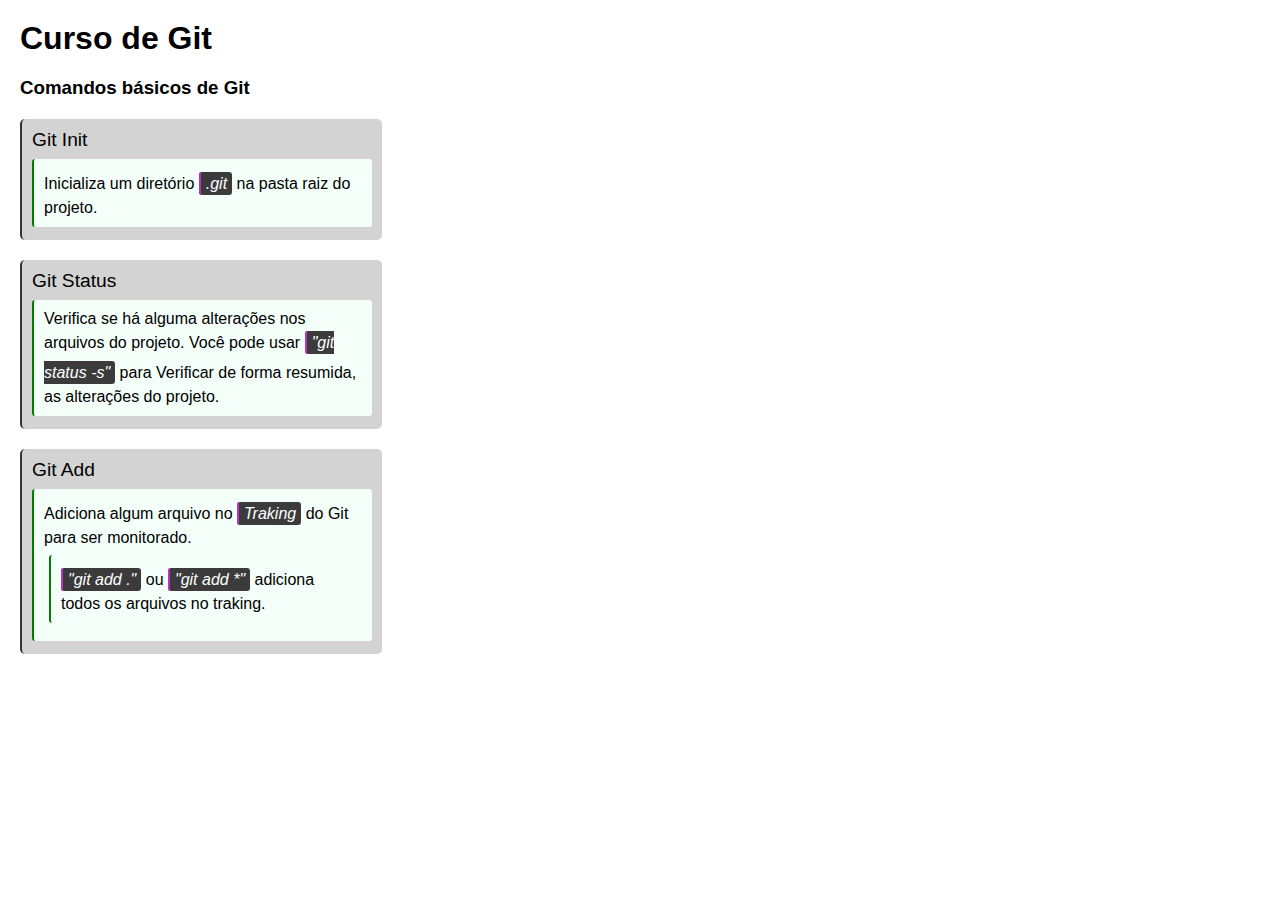
==== HTML/index.html @ 8a2252b7 "adicionando arquivos base do projeto" ====
<!DOCTYPE html>
<html lang="pt-br">
<head>
    <link   rel="stylesheet" href="../CSS/style.css" />
    <meta charset="UTF-8">
    <meta http-equiv="X-UA-Compatible" content="IE=edge">
    <meta name="viewport" content="width=device-width, initial-scale=1.0">
    <title>Curso de Git</title>
</head>
<body>
    <h1>Curso de Git</h1>

    <h3>Comandos básicos de Git</h3>

    <div id="command-box">
        <div class="command-title">Git Init</div>
        <div class="command-des">
            <p>
                Inicializa um diretório <span class="destak">.git</span>
                na pasta raiz do projeto.
            </p>
        </div>
    </div>
    <div id="command-box">
        <div class="command-title">Git Status</div>
        <div class="command-des">
            <p>
                Verifica se há alguma alterações nos arquivos do projeto.
            </p>
            <p>
                Você pode usar <div class="destak">"git status -s"</div>
                para Verificar de forma resumida, as alterações do projeto.
            </p>
        </div>
    </div>
    <div id="command-box">
        <div class="command-title">Git Add</div>
        <div class="command-des">
            <p>
                Adiciona algum arquivo no <div class="destak">Traking</div>
                do Git para ser monitorado.
            </p>
        <div class="command-des">
            <p>
                <div class="destak">"git add ."</div> ou <div class="destak">"git add *"</div> adiciona todos os arquivos
                no traking.
            </p>
        </div>
        </div>
    </div>
</body>
</html>
---- CSS/style.css ----
*{
    padding: 0;
    margin: 0;
    font-family: 'Gill Sans', 'Gill Sans MT', Calibri, 'Trebuchet MS', sans-serif;
}

.destak {
    background-color: rgb(59, 59, 59);
    width: 100px;
    padding: 3px 5px;
    color: #fff;
    font-style: italic;
    text-align: center;
    line-height: 30px;
    border-radius: 3px;
    display: inline;
    border-left: 2px solid rgb(186, 51, 190);
}

h1, h3 {
    margin: 20px;
}

p {
    display: inline;
}

#command-box {
    padding: 5px;
    margin: 20px;
    background-color: rgb(211, 211, 211);
    width: 350px;
    border-radius: 5px;
    border-left: 2px solid #333;
}

.command-title {
    margin: 5px;
    font-size: larger;
}

.command-des {
    padding: 10px;
    margin: 8px 5px;
    background-color: mintcream;
    border-radius: 3px;
    border-left: 2px solid green;
}
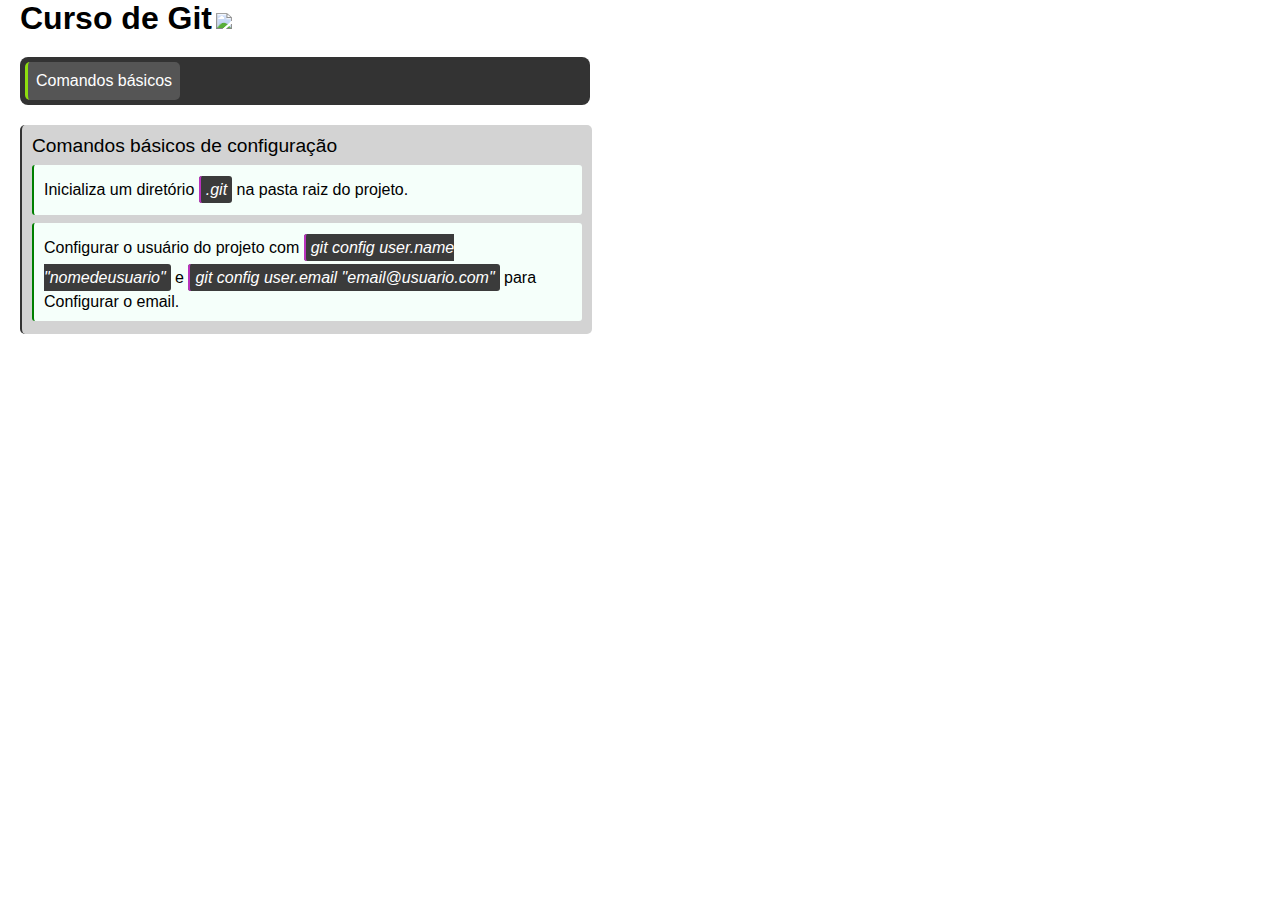
==== commit 7f32b233: "Modificando menu de navegação" ====
--- a/HTML/index.html
+++ b/HTML/index.html
@@ -8,44 +8,29 @@
     <title>Curso de Git</title>
 </head>
 <body>
-    <h1>Curso de Git</h1>
+    <h1>Curso de Git</h1> <img src="https://git-scm.com/images/logos/logomark-orange.png" class="git-logo">
 
-    <h3>Comandos básicos de Git</h3>
+    <div id="nav-bar">
+        <div class="nav-item">
+            <div class="nav-title">
+                <a href="../HTML/comandos-basicos.html">Comandos básicos</a>
+            </div>
+        </div>
+    </div>
 
     <div id="command-box">
-        <div class="command-title">Git Init</div>
+        <div class="command-title">Comandos básicos de configuração</div>
         <div class="command-des">
             <p>
                 Inicializa um diretório <span class="destak">.git</span>
                 na pasta raiz do projeto.
             </p>
         </div>
-    </div>
-    <div id="command-box">
-        <div class="command-title">Git Status</div>
         <div class="command-des">
             <p>
-                Verifica se há alguma alterações nos arquivos do projeto.
+                Configurar o usuário do projeto com <span class="destak">git config user.name "nomedeusuario"</span>
+                e <div class="destak">git config user.email "email@usuario.com"</div> para Configurar o email.
             </p>
-            <p>
-                Você pode usar <div class="destak">"git status -s"</div>
-                para Verificar de forma resumida, as alterações do projeto.
-            </p>
-        </div>
-    </div>
-    <div id="command-box">
-        <div class="command-title">Git Add</div>
-        <div class="command-des">
-            <p>
-                Adiciona algum arquivo no <div class="destak">Traking</div>
-                do Git para ser monitorado.
-            </p>
-        <div class="command-des">
-            <p>
-                <div class="destak">"git add ."</div> ou <div class="destak">"git add *"</div> adiciona todos os arquivos
-                no traking.
-            </p>
-        </div>
         </div>
     </div>
 </body>
--- a/CSS/style.css
+++ b/CSS/style.css
@@ -7,7 +7,7 @@
 .destak {
     background-color: rgb(59, 59, 59);
     width: 100px;
-    padding: 3px 5px;
+    padding: 5px;
     color: #fff;
     font-style: italic;
     text-align: center;
@@ -17,21 +17,53 @@
     border-left: 2px solid rgb(186, 51, 190);
 }
 
+.git-logo {
+    width: 50px;
+    display: flexbox;
+}
+
 h1, h3 {
-    margin: 20px;
+    margin-left: 20px;
+    display: inline;
 }
 
 p {
     display: inline;
 }
 
+#nav-bar {
+    margin: 20px;
+    padding: 5px;
+    background-color: #333;
+    width: 560px;
+    border-radius: 8px;
+}
+
+#nav-bar a {
+    color: #fff;
+    text-decoration: none;
+}
+
+.nav-item {
+    background-color: rgb(85, 85, 85);
+    padding: 10px 8px;
+    display: inline-flex;
+    border-radius: 5px;
+    border-left: 3px solid rgb(142, 221, 15);
+}
+
+.nav-item:hover {
+    background-color: rgb(26, 26, 26);
+}
+
 #command-box {
     padding: 5px;
     margin: 20px;
     background-color: rgb(211, 211, 211);
-    width: 350px;
+    width: 560px;
     border-radius: 5px;
     border-left: 2px solid #333;
+    justify-content: center;
 }
 
 .command-title {
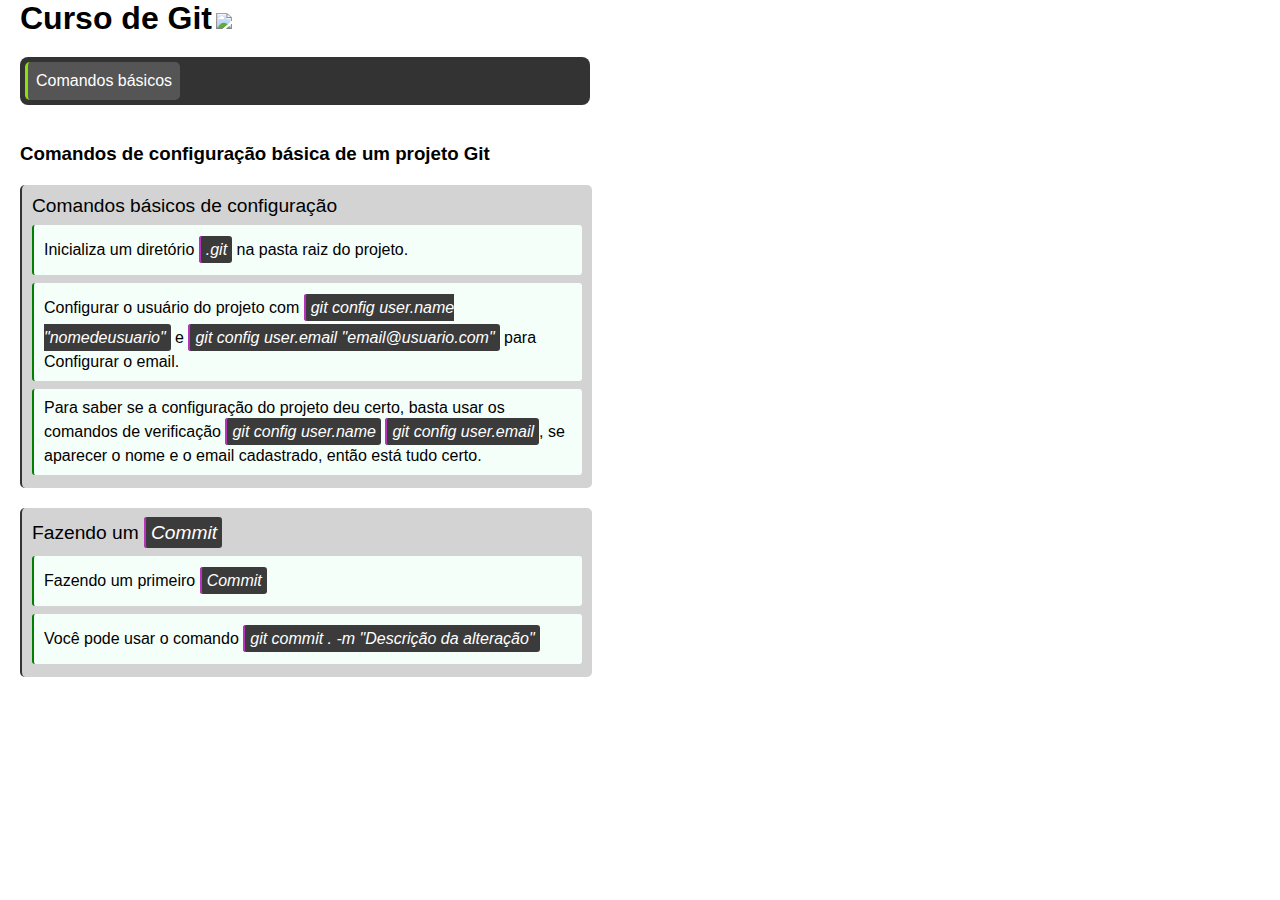
==== commit f03cf564: "Ajustando a pagina principal" ====
--- a/HTML/index.html
+++ b/HTML/index.html
@@ -11,12 +11,12 @@
     <h1>Curso de Git</h1> <img src="https://git-scm.com/images/logos/logomark-orange.png" class="git-logo">
 
     <div id="nav-bar">
-        <div class="nav-item">
-            <div class="nav-title">
-                <a href="../HTML/comandos-basicos.html">Comandos básicos</a>
-            </div>
+        <div class="nav-item">            
+            <a href="../HTML/comandos-basicos.html">Comandos básicos</a>
         </div>
     </div>
+
+    <br /><h3>Comandos de configuração básica de um projeto Git</h3>
 
     <div id="command-box">
         <div class="command-title">Comandos básicos de configuração</div>
@@ -32,6 +32,27 @@
                 e <div class="destak">git config user.email "email@usuario.com"</div> para Configurar o email.
             </p>
         </div>
+        <div class="command-des">
+            <p>
+                Para saber se a configuração do projeto deu certo, basta usar os comandos de verificação
+                <div class="destak">git config user.name</div>
+                <div class="destak">git config user.email</div>, se aparecer o nome e o email cadastrado,
+                então está tudo certo.
+            </p>
+        </div>
+    </div>
+    <div id="command-box">
+        <div class="command-title">Fazendo um <div class="destak">Commit</div></div>
+        <div class="command-des">
+            <p>
+                Fazendo um primeiro <div class="destak">Commit</div>
+            </p>
+        </div>
+        <div class="command-des">
+            <p>
+                Você pode usar o comando <div class="destak">git commit . -m "Descrição da alteração"</div>
+            </p>
+        </div>
     </div>
 </body>
 </html>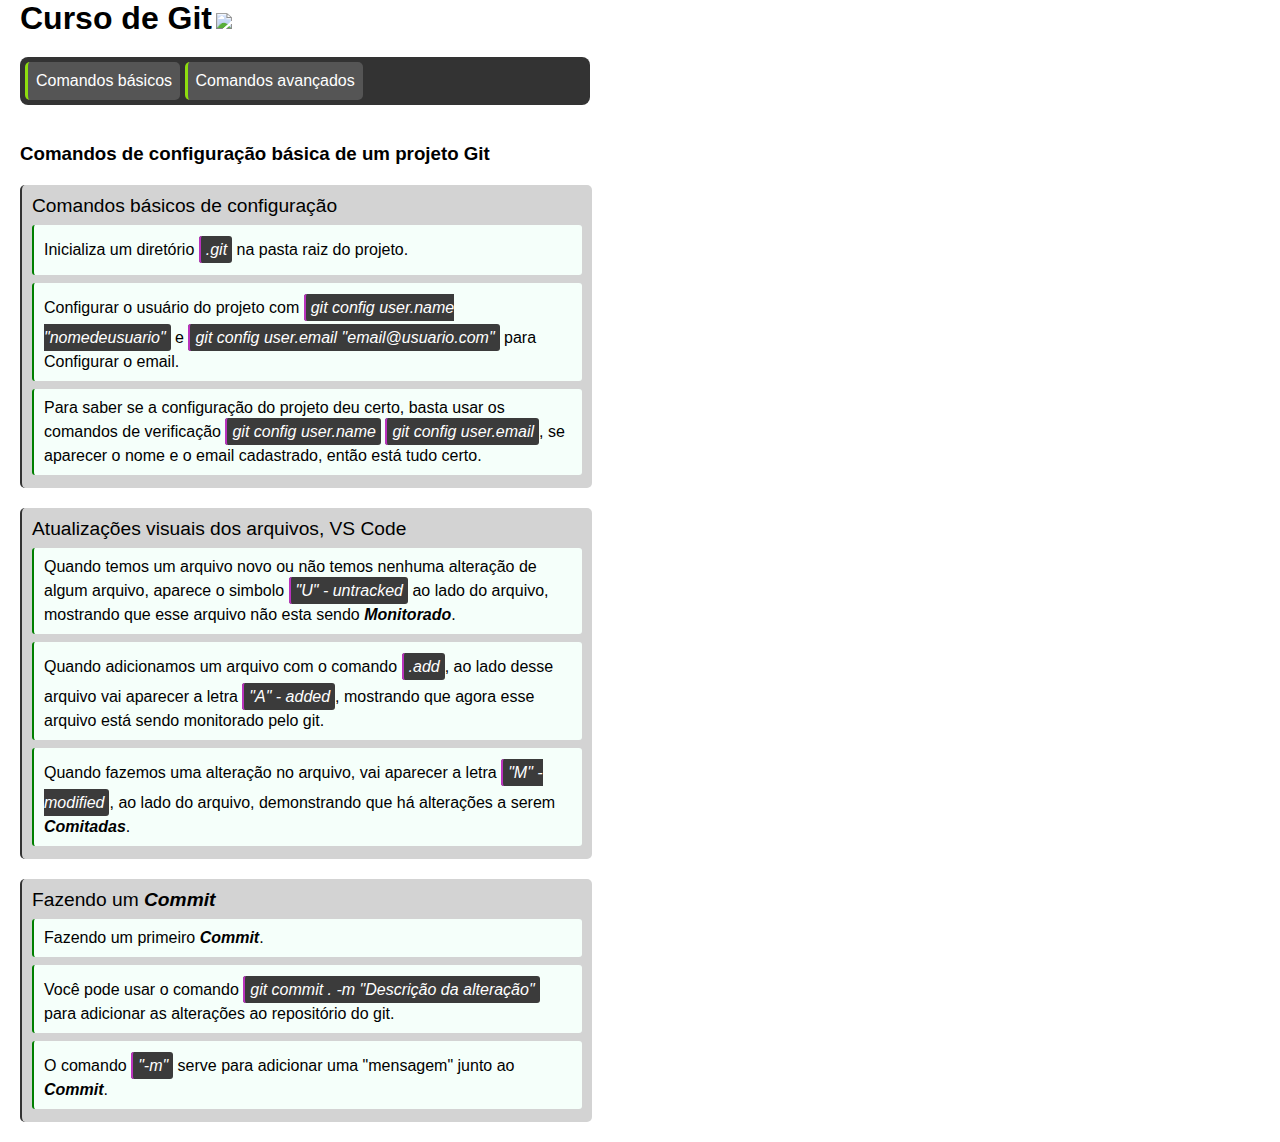
==== commit 6841991d: "Atualizando descrições dos comandos básicos" ====
--- a/HTML/index.html
+++ b/HTML/index.html
@@ -13,6 +13,9 @@
     <div id="nav-bar">
         <div class="nav-item">            
             <a href="../HTML/comandos-basicos.html">Comandos básicos</a>
+        </div>
+        <div class="nav-item">
+            <a href="#">Comandos avançados</a>
         </div>
     </div>
 
@@ -42,16 +45,37 @@
         </div>
     </div>
     <div id="command-box">
-        <div class="command-title">Fazendo um <div class="destak">Commit</div></div>
+        <div class="command-title">Atualizações visuais dos arquivos, VS Code</div>
+        <div class="command-des">
+            Quando temos um arquivo novo ou não temos nenhuma alteração de algum arquivo,
+            aparece o simbolo <div class="destak">"U" - untracked</div> ao lado do arquivo,
+            mostrando que esse arquivo não esta sendo <b><i>Monitorado</i></b>.
+        </div>
+        <div class="command-des">
+            Quando adicionamos um arquivo com o comando <div class="destak">.add</div>,
+            ao lado desse arquivo vai aparecer a letra <div class="destak">"A" - added</div>,
+            mostrando que agora esse arquivo está sendo monitorado pelo git.
+        </div>
+        <div class="command-des">
+            Quando fazemos uma alteração no arquivo, vai aparecer a letra <div class="destak">"M" - modified</div>,
+            ao lado do arquivo, demonstrando que há alterações a serem <b><i>Comitadas</i></b>.
+        </div>
+    </div>
+    <div id="command-box">
+        <div class="command-title">Fazendo um <b><i>Commit</i></b></div>
         <div class="command-des">
             <p>
-                Fazendo um primeiro <div class="destak">Commit</div>
+                Fazendo um primeiro <b><i>Commit</i></b>.
             </p>
         </div>
         <div class="command-des">
             <p>
                 Você pode usar o comando <div class="destak">git commit . -m "Descrição da alteração"</div>
+                para adicionar as alterações ao repositório do git.
             </p>
+        </div>
+        <div class="command-des">
+            O comando <div class="destak">"-m"</div> serve para adicionar uma "mensagem" junto ao <b><i>Commit</i></b>.
         </div>
     </div>
 </body>
